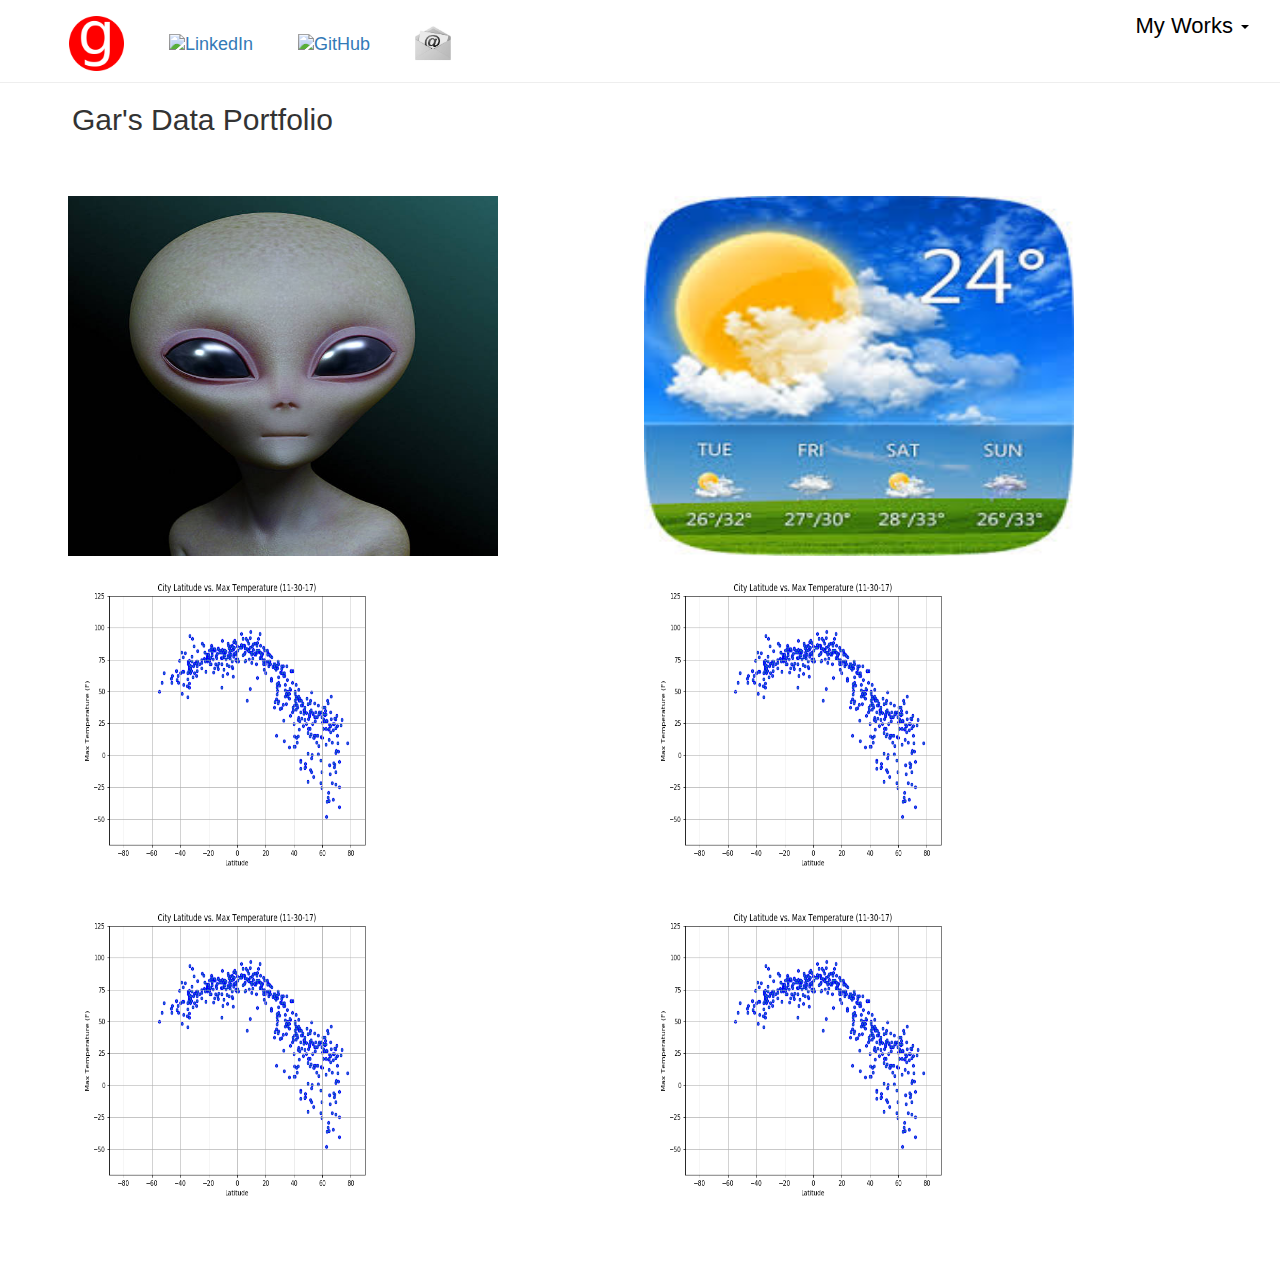
==== index.html @ 7002e677 "commit" ====
<!DOCTYPE html>
<html lang="en">
<head>
    <meta charset="UTF-8">
    <meta name="viewport" content="width=device-width, initial-scale=1.0">
    <meta http-equiv="X-UA-Compatible" content="ie=edge">
    <title>Gar Cheuy's Data Portfolio</title>
    <link href="https://fonts.googleapis.com/css?family=Open+Sans" rel="stylesheet">
    <href='https://fonts.googleapis.com/css?family=Roboto+Slab:400,300' rel='stylesheet' type='text/css'>
    <link rel="stylesheet" href="https://maxcdn.bootstrapcdn.com/bootstrap/3.3.7/css/bootstrap.min.css">
    <link rel="stylesheet" href="css/styles.css">
    <script src="https://ajax.googleapis.com/ajax/libs/jquery/3.3.1/jquery.min.js"></script>
    <script src="https://maxcdn.bootstrapcdn.com/bootstrap/3.3.7/js/bootstrap.min.js"></script>
    <script src="js/data.js"></script>
</head>
<body>
    <header>
        <nav class="navbar">
            <div class="container-fluid header">
                <div class="navbar-brand">
                    <a href="/">
                        <img src="images/g-home.png" alt="Gar's Data Home" height="55" width="55">
                    </a>
                    <a class="icon" href="https://www.linkedin.com/in/garcheuy/" target="_blank">
                        <img src="images/linkedin.png" alt="LinkedIn" height="36" width="36">
                    </a>

                    <a class="icon" href="https://github.com/garc9394" target="_blank">
                        <img src="images/github.png" alt="GitHub" height="36" width="36">
                    </a>

                    <a class="icon" href="resume.html" target="_blank">
                        <img src="images/email_me.jpeg" alt="Resume" height="36" width="36">
                    </a>
                </div>
                <div class="collapse navbar-collapse" id="bs-example-navbar-collapse-1">
                    <ul class="nav navbar-nav navbar-right">
                        <li class="dropdown">
                            <a href="#" class="dropdown-toggle" data-toggle="dropdown" role="button" aria-haspopup="true" aria-expanded="false">My Works <span class="caret"></span></a>
                            <ul class="dropdown-menu">
                                <li><a href="../aliens/index.html">Aliens Sightings</a></li>
                                <li><a href="../Latitude/index.html">Latitude</a></li>
                                <li><a href="Cloudiness.html">Cloudiness</a></li>
                                <li><a href="windspeed.html">Wind Speed</a></li>
                            </ul>
                        </li>
                    </ul>
                </div><!-- /.navbar-collapse -->
            </div><!-- /.container-fluid -->
        </navbar>
    </header>
    <hr>
    <h2>Gar's Data Portfolio</h2>
    <div class="container">
        <div class="row first">
            <div class="col-md-6 col-sm-12">
                <a href="../aliens/index.html">
                    <img src="images/alien.jpg" alt="Alien Sightings" height="360" width="430">
                </a>
            </div>
            <div class="col-md-6 col-sm-12">
                <a href="../Latitude/index.html">
                    <img src="images/weather.jpeg" alt="Latitude" height="360" width="430">
                </a>
            </div>
        </div>
        <div class="row second">
            <div class="col-md-6 col-sm-12">
                <a href="maxtemperature.html">
                    <img src="images/CityLatitudeVsMaxTemperature.png" alt="Maximum Temperature" height="330" width="330">
                </a>
            </div>
            <div class="col-md-6 col-sm-12">
                <a href="maxtemperature.html">
                    <img src="images/CityLatitudeVsMaxTemperature.png" alt="Maximum Temperature" height="330" width="330">
                </a>
            </div>
        </div>
        <div class="row third">
            <div class="col-md-6 col-sm-12">
                <a href="maxtemperature.html">
                    <img src="images/CityLatitudeVsMaxTemperature.png" alt="Maximum Temperature" height="330" width="330">
                </a>
            </div>
            <div class="col-md-6 col-sm-12">
                <a href="maxtemperature.html">
                    <img src="images/CityLatitudeVsMaxTemperature.png" alt="Maximum Temperature" height="330" width="330">
                </a>
            </div>
        </div>
    </div>
</body>
</html>
---- css/styles.css ----
.body {
    font-family: 'Open Sans', sans-serif;
}

.header {
    background: white;
    margin-bottom: 10px;
}

.dropdown-toggle {
    background: white;
    font-size: 22px;
    color: #000;
}

.navbar-brand {
    padding-left: 48px;
    color: rgb(58, 54, 54);
}

a {
    padding: 20px;
}

.navbar-title {
    font-size: 24px;
    padding-top: 24px;
}

.col-xs-1 {
    padding-top: 24px;
}

h2 {
    padding-left: 72px;
}

.container {
    margin: 36px 24px;
    padding: 24px;
}
.col-md-6 .col-sm-12 {
    margin: 16px;
    padding: 12px;
}

.footer {
    background: grey;
    padding-top: 6px;
    font-size: 14px;
    color: white;
    text-align: center;
    vertical-align: center;
}
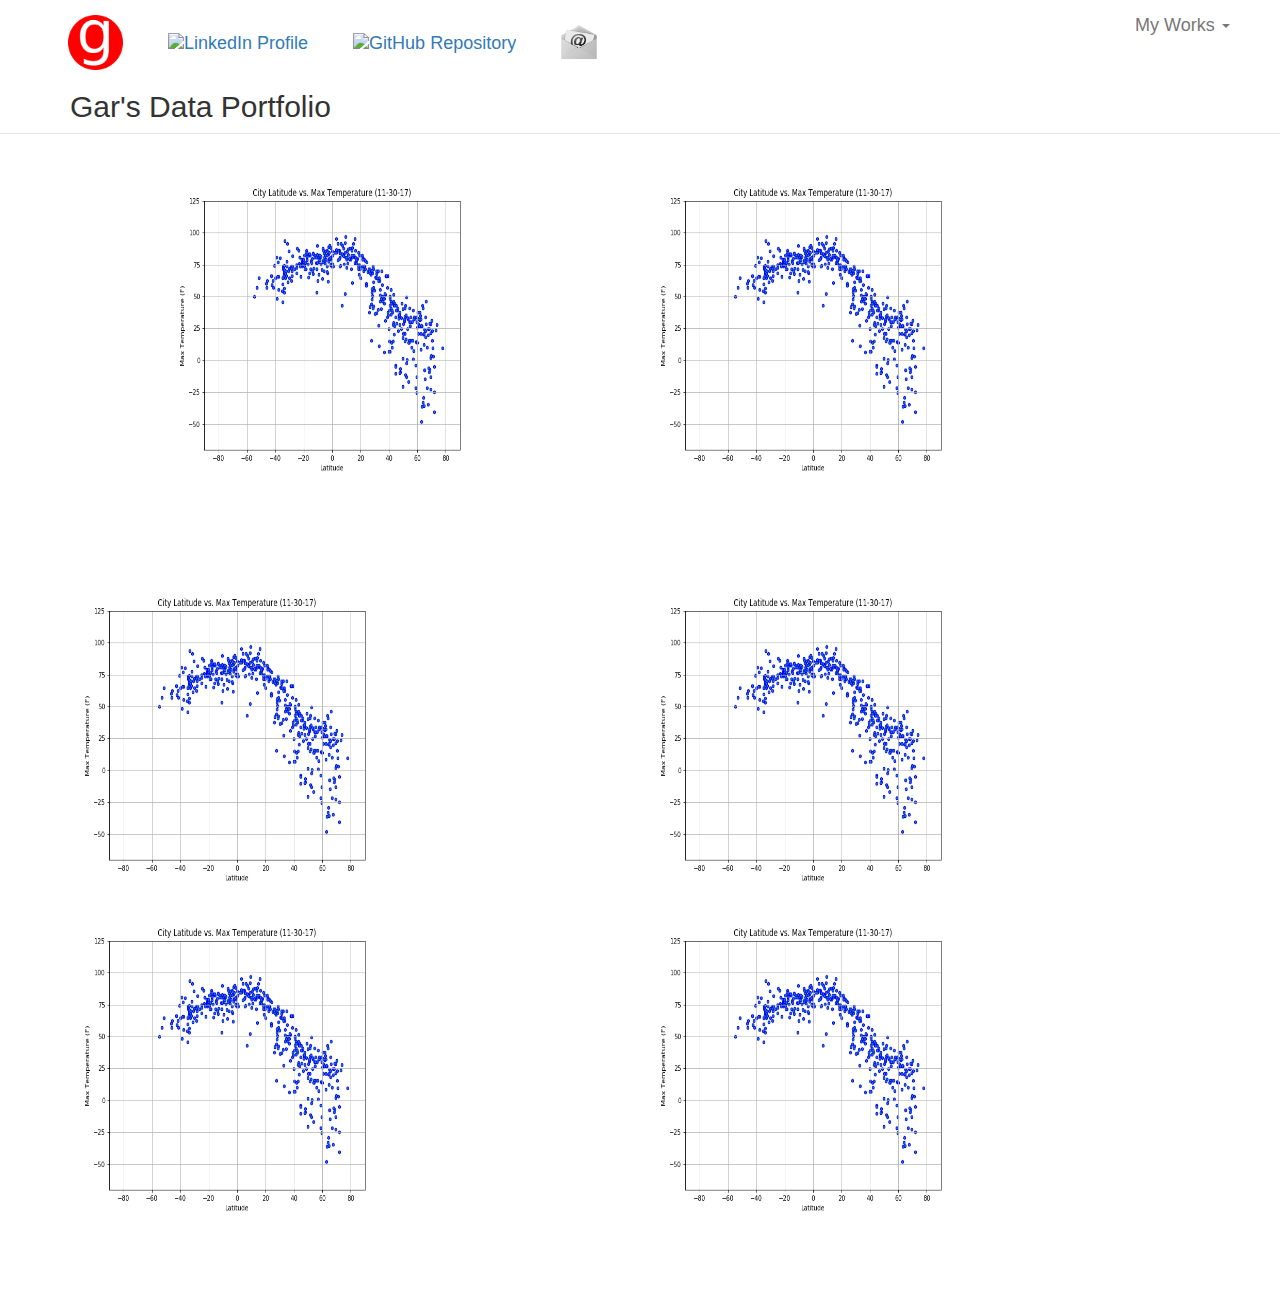
==== commit 06dae034: "Final commit" ====
--- a/index.html
+++ b/index.html
@@ -15,22 +15,22 @@
 </head>
 <body>
     <header>
-        <nav class="navbar">
+        <nav class="navbar navbar-default navbar-fixed-top">
             <div class="container-fluid header">
                 <div class="navbar-brand">
-                    <a href="/">
+                    <a href="https://garc9394.github.io/">
                         <img src="images/g-home.png" alt="Gar's Data Home" height="55" width="55">
                     </a>
                     <a class="icon" href="https://www.linkedin.com/in/garcheuy/" target="_blank">
-                        <img src="images/linkedin.png" alt="LinkedIn" height="36" width="36">
+                        <img src="images/linkedin.png" alt="LinkedIn Profile" height="36" width="36">
                     </a>
 
                     <a class="icon" href="https://github.com/garc9394" target="_blank">
-                        <img src="images/github.png" alt="GitHub" height="36" width="36">
+                        <img src="images/github.png" alt="GitHub Repository" height="36" width="36">
                     </a>
 
-                    <a class="icon" href="resume.html" target="_blank">
-                        <img src="images/email_me.jpeg" alt="Resume" height="36" width="36">
+                    <a class="icon" href="mailto:garcheuy@yahoo.com" target="_blank">
+                        <img src="images/email_me.jpeg" alt="Email Me" height="36" width="36">
                     </a>
                 </div>
                 <div class="collapse navbar-collapse" id="bs-example-navbar-collapse-1">
@@ -47,13 +47,13 @@
                     </ul>
                 </div><!-- /.navbar-collapse -->
             </div><!-- /.container-fluid -->
+            <h2 class="title">Gar's Data Portfolio</h2>
         </navbar>
     </header>
     <hr>
-    <h2>Gar's Data Portfolio</h2>
     <div class="container">
         <div class="row first">
-            <div class="col-md-6 col-sm-12">
+            <!-- <div class="col-md-6 col-sm-12">
                 <a href="../aliens/index.html">
                     <img src="images/alien.jpg" alt="Alien Sightings" height="360" width="430">
                 </a>
@@ -61,6 +61,16 @@
             <div class="col-md-6 col-sm-12">
                 <a href="../Latitude/index.html">
                     <img src="images/weather.jpeg" alt="Latitude" height="360" width="430">
+                </a>
+            </div> -->
+            <div class="col-md-6 col-sm-12">
+                <a href="maxtemperature.html">
+                    <img src="images/CityLatitudeVsMaxTemperature.png" alt="Maximum Temperature" height="330" width="330">
+                </a>
+            </div>
+            <div class="col-md-6 col-sm-12">
+                <a href="maxtemperature.html">
+                    <img src="images/CityLatitudeVsMaxTemperature.png" alt="Maximum Temperature" height="330" width="330">
                 </a>
             </div>
         </div>
--- a/css/styles.css
+++ b/css/styles.css
@@ -2,15 +2,39 @@
     font-family: 'Open Sans', sans-serif;
 }
 
+.navbar {
+    background-color: white;
+}
+
 .header {
-    background: white;
-    margin-bottom: 10px;
+    background-color: white;
+    height: 70px;
+}
+
+.title {
+    background-color: white;
+    padding-left: 70px;
+}
+
+.navbar-brand > a:hover, .navbar-brand > a:focus {
+    background-color: white;
+    color: white;
+}
+
+.navbar-brand > a:active {
+    background-color: white;
+    color: white;
 }
 
 .dropdown-toggle {
-    background: white;
-    font-size: 22px;
-    color: #000;
+    width: 160px;
+    font-size: 18px;
+}
+
+.nav .dropdown .dropdown-toggle:hover {
+    background-color: white;
+    font-size: 18.5px;
+    color: steelblue;
 }
 
 .navbar-brand {
@@ -22,23 +46,19 @@
     padding: 20px;
 }
 
-.navbar-title {
-    font-size: 24px;
-    padding-top: 24px;
-}
-
 .col-xs-1 {
     padding-top: 24px;
-}
-
-h2 {
-    padding-left: 72px;
 }
 
 .container {
     margin: 36px 24px;
     padding: 24px;
 }
+
+.first {
+    margin: 80px;
+}
+
 .col-md-6 .col-sm-12 {
     margin: 16px;
     padding: 12px;
